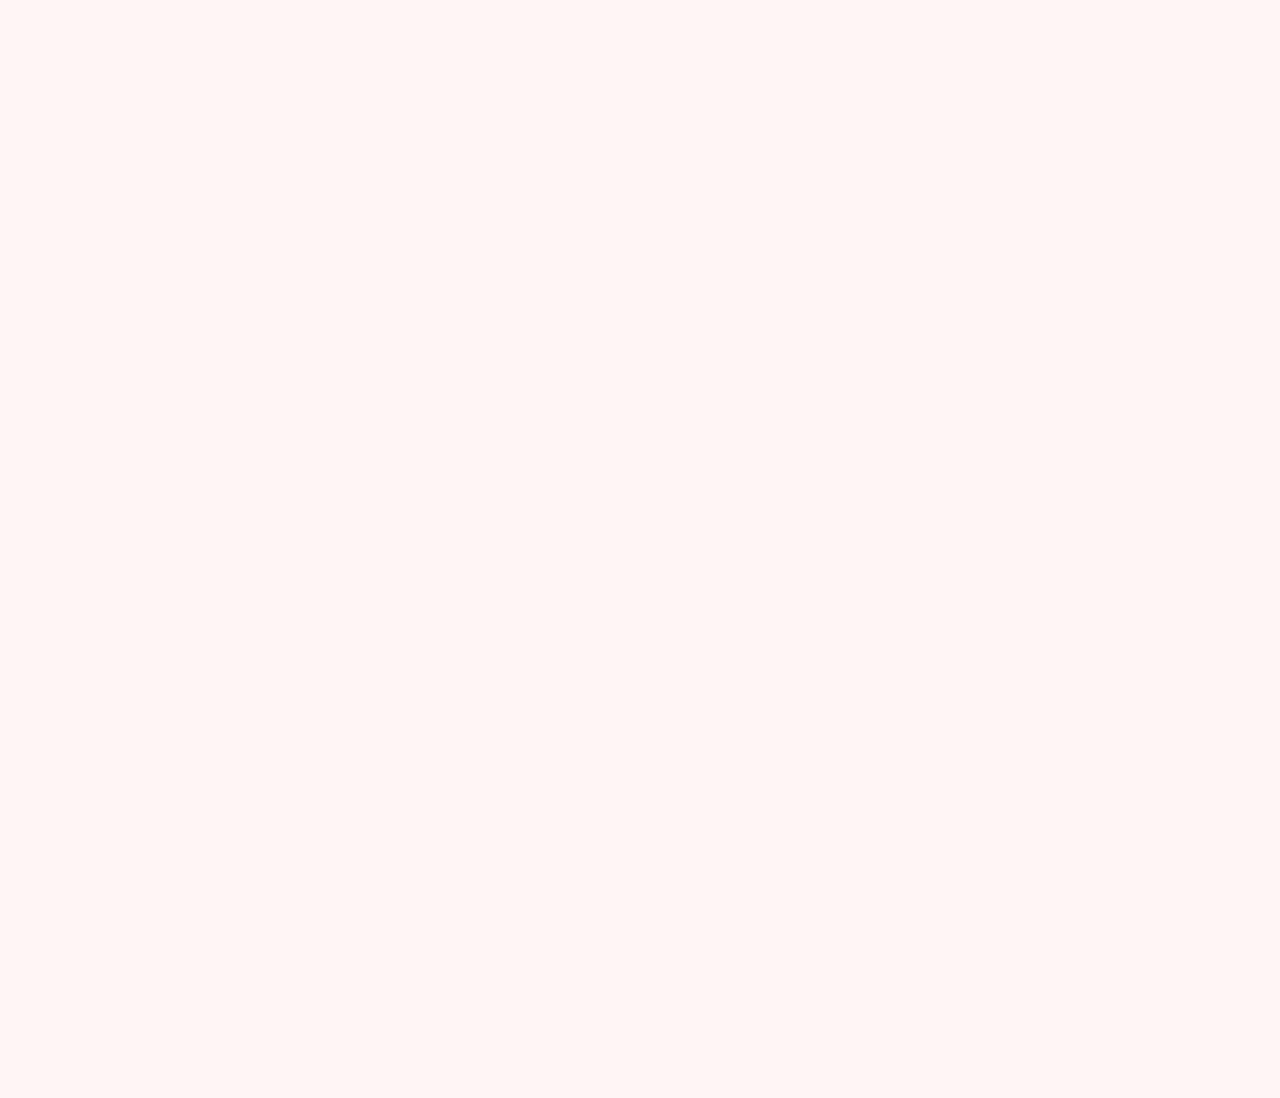
==== index.html @ 0836cf10 "Add files via upload" ====
<!DOCTYPE html>
<html lang="en">
<head>
  <meta charset="UTF-8">
  <meta name="viewport" content="width=device-width, initial-scale=1.0">
  <title>HBD Anishka!</title>
  <link rel="preconnect" href="https://fonts.googleapis.com">
<link rel="preconnect" href="https://fonts.gstatic.com" crossorigin>
<link href="https://fonts.googleapis.com/css2?family=Playfair+Display:ital,wght@0,400..900;1,400..900&display=swap" rel="stylesheet">
<link rel="preconnect" href="https://fonts.googleapis.com">
<link rel="preconnect" href="https://fonts.gstatic.com" crossorigin>
<link href="https://fonts.googleapis.com/css2?family=Dancing+Script:wght@400..700&display=swap" rel="stylesheet">
<link rel="stylesheet" href="/style.css">
<link rel="preconnect" href="https://fonts.googleapis.com">
<link rel="preconnect" href="https://fonts.gstatic.com" crossorigin>
<link href="https://fonts.googleapis.com/css2?family=Roboto:ital,wght@0,100..900;1,100..900&display=swap" rel="stylesheet">
<link rel="preconnect" href="https://fonts.googleapis.com">
<link rel="preconnect" href="https://fonts.gstatic.com" crossorigin>
<link href="https://fonts.googleapis.com/css2?family=DM+Serif+Text:ital@0;1&display=swap" rel="stylesheet">
<link rel="preconnect" href="https://fonts.googleapis.com">
<link rel="preconnect" href="https://fonts.gstatic.com" crossorigin>
<link href="https://fonts.googleapis.com/css2?family=Dancing+Script:wght@400..700&display=swap" rel="stylesheet">

</head>
<style>
  body {
    opacity: 0;
    animation: fadeIn 0.5s ease-in forwards;
  }

  @keyframes fadeIn {
    to {
      opacity: 1;
    }
  }
</style>



<body>
  
   
  <h1 class="hbd">Happy Birthday,</h1>

  <h1 class="ani">Siddhi!</h1>

  <div id="outerp1">
  <div id="innerp1">

  <p>
    Even though we're miles apart, 
    I wanted to create a place 
    just for you...
  </p>

  </div>
  </div>

  <div id="line1"></div>
  <br>


  <div id="buttoncontainer">

  <a href="/promises.html"><button>Promises From My Heart</button></a>
  <a href="reasons.html"><button>28 Reasons I Love You</button></a>
  <a href="/music.html"><button>Whispers in Melody</button></a>
  <a href="/tic-tac-toe.html"><button>Three in a row, Forever to Go</button></a>

  </div>
  
  <div id="line2"></div>

  <style>
    .heart {
      position: relative;
      left: 290px;
      top: -820px;
      width: 50px;
      height: 50px;
      margin: 50px auto;
      background-color: #ff6b6b;
      transform: rotate(45deg);
      animation: pulse 1.5s infinite;
    }
    .heart:before, .heart:after {
      content: "";
      position: absolute;
      width: 50px;
      height: 50px;
      background-color: #ff6b6b;
      border-radius: 50%;
    }
    .heart:before { top: -25px; left: 0; }
    .heart:after { top: 0; left: -25px; }
    @keyframes pulse {
      0% { transform: rotate(45deg) scale(1); }
      50% { transform: rotate(45deg) scale(1.1); }
      100% { transform: rotate(45deg) scale(1); }
    }
  </style>
  
  
  <div class="heart"></div>

  <div class="heart2"></div>
  





  


</body>


</html>
---- style.css ----
h1{
  text-align: center;
  line-height: 0.7em;
}

body{
  background-color: #fff5f5;
  text-align: center;}
  @keyframes fadeIn {
    from { opacity: 0; transform: translateY(20px); }
    to { opacity: 1; transform: translateY(0); }}


.hbd {
 font-family: "Playfair Display";
 font-style: italic;
 font-weight: 700;
 font-size: 3.6em;
 color: rgb(255,158,158);
 margin-top: 65px;
}

.ani{
  font-family: "Dancing Script", cursive;
  font-weight: 900;
  font-size: 4em;
  color: rgb(255,158,158);
  margin-bottom: 20px;
}

#innerp1{
  
  text-align: center;
  width: 320px;
  color: rgb(110,110,110);
  font-family: "DM Serif Text";
  font-weight: 900;
  font-size: 1.15em;
  line-height: 1.3em;
  letter-spacing: 0.1rem;
  
}

#outerp1{
  
  display: flex;
  justify-content: center;
  align-items: center;
 
 
}

#line1{
  max-width: 350px;
  margin: 2rem auto;
  height: 0.2px;
  border-style: dashed;
  border-radius: 10px;
  border-color: rgb(255,158,158);
}

button{
  color: white;
  background-color: #ff9e9e;
  border: none;
  height: 65px;
  width: 290px;
  border-radius: 30px;
  margin-bottom: 30px;
  transition: 0.2s;
  transition-timing-function: ease-in-out;
  text-align: center;
  font-size: 16px;
  font-weight: 800;
  cursor: pointer;
}

#buttoncontainer{
 
  width: 100%;
  height: 400px;
  display: flex;
  flex-direction: column;
  justify-content: center;
  align-items: center;
  

}

#line2{
  max-width: 350px;
  margin: 2rem auto;
  height: 0.2px;
  border-style: dashed;
  border-radius: 10px;
  border-color: rgb(255,158,158);
}

button:hover{
  transform: translateY(-6px);
  background-color: #ff6b6b;
  
}

.heart2 {
  position: relative;
  left: -310px;
  top: -920px;
  width: 50px;
  height: 50px;
  margin: 50px auto;
  background-color: #ff6b6b;
  transform: rotate(45deg);
  animation: pulse 1.5s infinite;
}
.heart2:before, .heart2:after {
  content: "";
  position: absolute;
  width: 50px;
  height: 50px;
  background-color: #ff6b6b;
  border-radius: 50%;
}
.heart2:before { top: -25px; left: 0; }
.heart2:after { top: 0; left: -25px; }
@keyframes pulse {
  0% { transform: rotate(45deg) scale(1); }
  50% { transform: rotate(45deg) scale(1.1); }
  100% { transform: rotate(45deg) scale(1); }
}

#matter {
  font-family: "Roboto";
  font-style: normal;
  font-weight: 700;
  font-size: 3em;
  color: rgb(255,158,158);
  margin-top: 200px;
  line-height: 0.7em;
 }

 #line3{
  max-width: 120px;
  margin: 2rem auto;
  height: 0.2px;
  border-style: solid;
  border-radius: 10px;
  border-color: rgb(255,158,158);
  position: relative;
  top: 15px;
}

#innerp11{
  
  text-align: center;
  width: 320px;
  color: rgb(110,110,110);
  font-family: "DM Serif Text";
  font-weight: 900;
  font-size: 1.15em;
  line-height: 1.3em;
  letter-spacing: 0.1rem;
  
}

#outerp11{
  
  display: flex;
  justify-content: center;
  align-items: center;
}

#promise-outer{
  display: flex;
  justify-content: center;
  align-items: center;
  position: relative;
  top: 40px;
}

.input-wrapper input {
  background-color: #eee;
  border: none;
  padding: 1rem;
  font-size: 1rem;
  width: 13em;
  border-radius: 1rem;
  color: lightcoral;
  box-shadow: 0 0.4rem #dfd9d9;
  cursor: pointer;
}

.input-wrapper input:focus {
  outline-color: lightcoral;
}

#submit-button{
  position: relative;
  top: 50px;
}

#vows{
  font-family: "Roboto";
  font-weight: bold;
  font-style: normal;
  font-weight: 900;
  font-size: 3em;
  color: rgb(255,158,158);
  margin-top: 30px;
  line-height: 0.7em;
  text-align: center;
  justify-content: center;
  position: relative;
 
}

#songs-p1{
  font-family: "Dancing Script", cursive;
  letter-spacing: 0.1em;
  font-size: 24px;
  font-weight: bolder;
  position: relative;
 
  color: rgb(110,110,110);

}


#recone{
  background-color: white;
  height: 256px;
  width: 671px;
  border-style: solid;
  border-radius: 40px;
  border-color: #ff9e9e;
  position: relative;
  left: 160px;
  z-index: 0;
  border-width: 6px;
}

#rectwo{
  background-color: white;
  height: 122px;
  width: 340px;
  border-style: solid;
  border-radius: 20px 40px 20px 20px;
  border-color: #ff9e9e;
  position: relative;
  top: -257px;
  left: 488px;
  border-top-color: white;
  border-right-color: white;
  font-family: "Bagel Fat One";
  font-weight: 900px;
  font-size: 40px;
  color: #ff9e9e;
  align-items: center;
  justify-content: center;
  display: flex;
  border-width: 4px;
}

#tiptoe{
  padding-bottom: 15px;
  padding-right: 30px;
  padding-left: 40px;
  
}

#lyrics01{
  padding-top: 35px;
  padding-left: 70px;
  padding-right: 100px;
  width: 200px;
  letter-spacing: 0.1em;
  font-style: italic;
  font-size: 17px;
  font-weight: 700;
  color: rgb(110,110,110);
}

#lyrics02{
  margin-left: 50px;
  margin-top: 40px;
  width: 250px;
  letter-spacing: 0.1em;
  font-style: italic;
  font-size: 17px;
  font-weight: 700;
  color: rgb(110,110,110);
  
 
}

#lyrics03{
  position:relative;
  left: 400px;
  bottom: 90px;
  width: 200px;
  letter-spacing: 0.1em;
  font-style: italic;
  font-size: 17px;
  font-weight: 700;
  color: rgb(110,110,110);
  
  
  
}


#recthree{
  background-color: white;
  height: 256px;
  width: 671px;
  border-style: solid;
  border-radius: 40px;
  border-color: #ff9e9e;
  position: relative;
  left: 160px;
  z-index: 0;
  border-width: 6px;
}

#recfour{
  background-color: white;
  height: 122px;
  width: 340px;
  border-style: solid;
  border-radius: 20px 40px 20px 20px;
  border-color: #ff9e9e;
  position: relative;
  top: -257px;
  left: 488px;
  border-top-color: white;
  border-right-color: white;
  font-family: "Bagel Fat One";
  font-weight: 900px;
  font-size: 40px;
  color: #ff9e9e;
  align-items: center;
  justify-content: center;
  display: flex;
  border-width: 4px;
}


#lyrics11{
  padding-top: 35px;
  padding-left: 70px;
  padding-right: 100px;
  width: 200px;
  letter-spacing: 0.1em;
  font-style: italic;
  font-size: 17px;
  font-weight: 700;
  color: rgb(110,110,110);
}

#lyrics12{
  margin-left: 50px;
  margin-top: 40px;
  width: 250px;
  letter-spacing: 0.1em;
  font-style: italic;
  font-size: 17px;
  font-weight: 700;
  color: rgb(110,110,110);
}

#lyrics13{
  position:relative;
  left: 400px;
  bottom: 90px;
  width: 200px;
  letter-spacing: 0.1em;
  font-style: italic;
  font-size: 17px;
  font-weight: 700;
  color: rgb(110,110,110);
}

#wouldyoumind{
  padding-bottom: 10px;
  padding-right: 20px;
  padding-left: 0px;
  width: 280px;
}


#recfive{
  background-color: white;
  height: 256px;
  width: 671px;
  border-style: solid;
  border-radius: 40px;
  border-color: #ff9e9e;
  z-index: 0;
  position: relative;
  left: 1010px;
  bottom: 815px;
  border-width: 6px;
}

#recseven{
  background-color: white;
  height: 256px;
  width: 671px;
  border-style: solid;
  border-radius: 40px;
  border-color: #ff9e9e;
  z-index: 0;
  position: relative;
  left: 1010px;
  bottom: 688px;
  border-width: 6px;
}

#recsix{

  background-color: white;
  height: 122px;
  width: 340px;
  border-style: solid;
  border-radius: 20px 40px 20px 20px;
  border-color: #ff9e9e;
  border-top-color: white;
  border-right-color: white;
  font-family: "Bagel Fat One";
  font-weight: 900px;
  font-size: 40px;
  color: #ff9e9e;
  align-items: center;
  justify-content: center;
  display: flex;
  position: relative;
  bottom: 90px;
  left: 325px;
  border-width: 4px;


}

#receight{
  background-color: white;
  height: 122px;
  width: 340px;
  border-style: solid;
  border-radius: 20px 40px 20px 20px;
  border-color: #ff9e9e;
  border-top-color: white;
  border-right-color: white;
  font-family: "Bagel Fat One";
  font-weight: 900px;
  font-size: 40px;
  color: #ff9e9e;
  align-items: center;
  justify-content: center;
  display: flex;
  position: relative;
  top: 5px;
  left: 325px;
  border-width: 4px;
  

}

#blue{
  padding-right: 30px;
  padding-bottom: 13px;
  padding-left: 10px;
}

#lyrics31{
  padding-top: 35px;
  padding-left: 70px;
  padding-right: 100px;
  width: 200px;
  letter-spacing: 0.1em;
  font-style: italic;
  font-size: 17px;
  font-weight: 700;
  color: rgb(110,110,110);
}

#lyrics32{
  width: 250px;
  letter-spacing: 0.1em;
  font-style: italic;
  font-size: 17px;
  font-weight: 700;
  color: rgb(110,110,110);
  position: relative;
  bottom: 75px;
  left: 50px;
}

#lyrics33{
  width: 250px;
  letter-spacing: 0.1em;
  font-style: italic;
  font-size: 17px;
  font-weight: 700;
  color: rgb(110,110,110);
  position: relative;
  left: 365px;
  bottom: 145px;
}

#wannabeyours{
  width: 200px;
  line-height: 1em;
  position: relative;
  left: -20px;
  bottom: 8px;
}

#lyrics41{
  width: 200px;
  letter-spacing: 0.1em;
  font-style: italic;
  font-size: 17px;
  font-weight: 700;
  color: rgb(110,110,110);
  position: relative;
  bottom: 100px;
  left: 50px;
}

#lyrics42{
  width: 200px;
  letter-spacing: 0.1em;
  font-style: italic;
  font-size: 17px;
  font-weight: 700;
  color: rgb(110,110,110);
  position: relative;
  bottom: 45px;
  left: 60px;
}

#lyrics43{
  width: 200px;
  letter-spacing: 0.1em;
  font-style: italic;
  font-size: 17px;
  font-weight: 700;
  color: rgb(110,110,110);
  position: relative;
  bottom: 95px;
  left: 400px;
  
}

#playPauseBtn{
  width: 60px;
  position: relative;
  top: 8px;
  height: 60px;
}
 
#playPauseBtn2{
  width: 60px;
  position: relative;
  top: 8px;
  height: 60px;
  right: 30px;
  
}
 
#playPauseBtn3{
  width: 60px;
  position: relative;
  top: 9px;
  left: 20px;
  height: 60px;
}

#playPauseBtn4{
  width: 60px;
  position: relative;
  top: 8px;
  height: 60px;
  right: 0px;
}
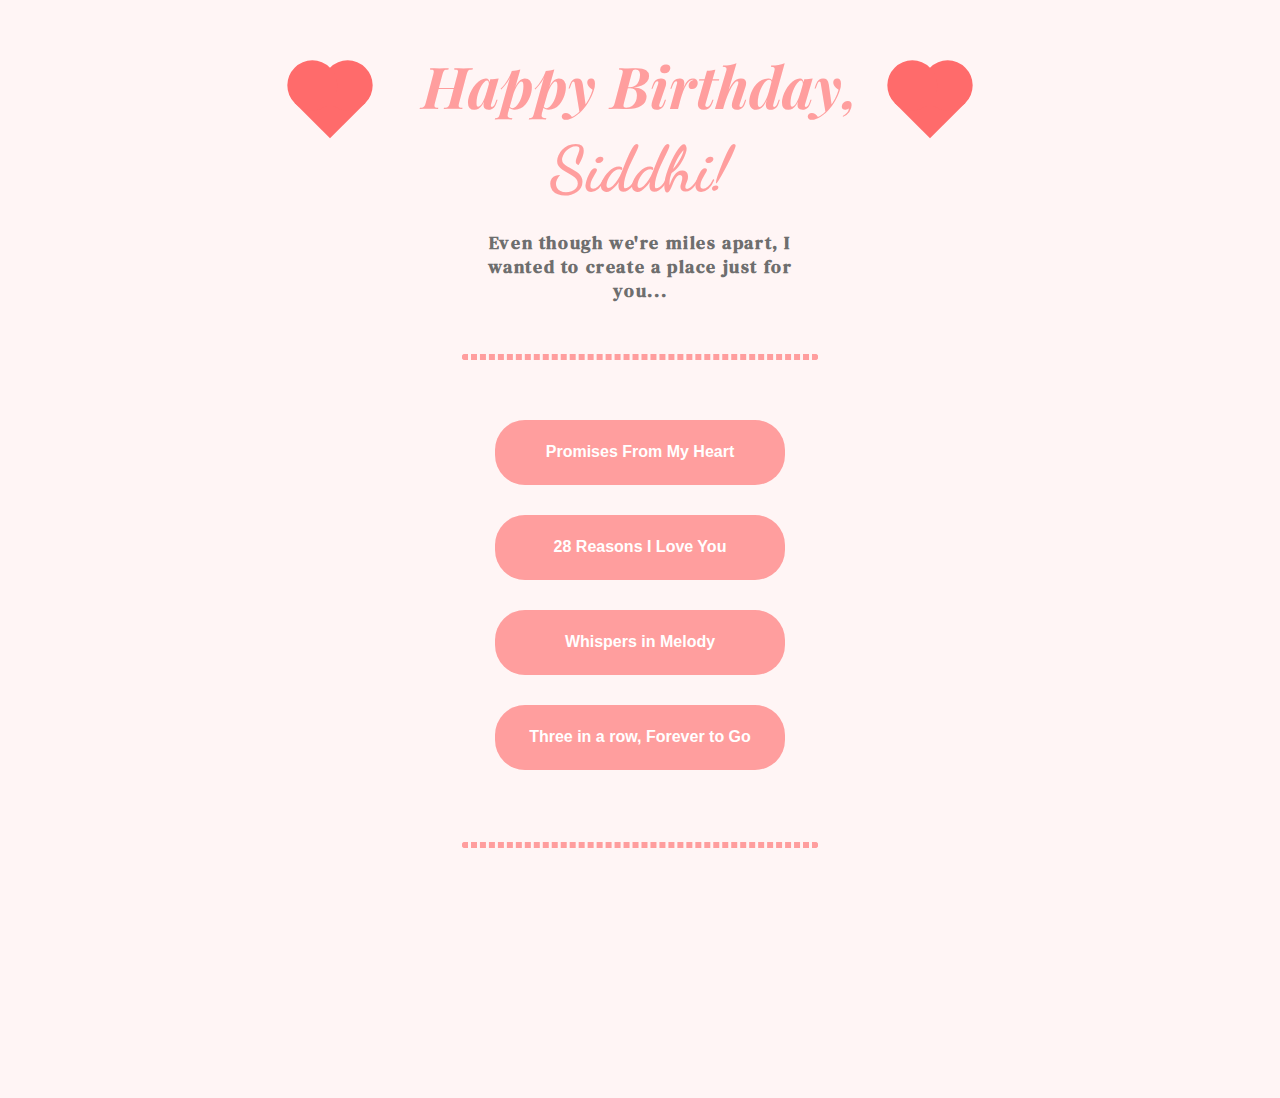
==== commit a7dbdc05: "Update index.html" ====
--- a/index.html
+++ b/index.html
@@ -4,13 +4,14 @@
   <meta charset="UTF-8">
   <meta name="viewport" content="width=device-width, initial-scale=1.0">
   <title>HBD Anishka!</title>
+  <link rel="stylesheet" href="/style.css">
   <link rel="preconnect" href="https://fonts.googleapis.com">
 <link rel="preconnect" href="https://fonts.gstatic.com" crossorigin>
 <link href="https://fonts.googleapis.com/css2?family=Playfair+Display:ital,wght@0,400..900;1,400..900&display=swap" rel="stylesheet">
 <link rel="preconnect" href="https://fonts.googleapis.com">
 <link rel="preconnect" href="https://fonts.gstatic.com" crossorigin>
 <link href="https://fonts.googleapis.com/css2?family=Dancing+Script:wght@400..700&display=swap" rel="stylesheet">
-<link rel="stylesheet" href="/style.css">
+
 <link rel="preconnect" href="https://fonts.googleapis.com">
 <link rel="preconnect" href="https://fonts.gstatic.com" crossorigin>
 <link href="https://fonts.googleapis.com/css2?family=Roboto:ital,wght@0,100..900;1,100..900&display=swap" rel="stylesheet">
@@ -22,18 +23,6 @@
 <link href="https://fonts.googleapis.com/css2?family=Dancing+Script:wght@400..700&display=swap" rel="stylesheet">
 
 </head>
-<style>
-  body {
-    opacity: 0;
-    animation: fadeIn 0.5s ease-in forwards;
-  }
-
-  @keyframes fadeIn {
-    to {
-      opacity: 1;
-    }
-  }
-</style>
 
 
 
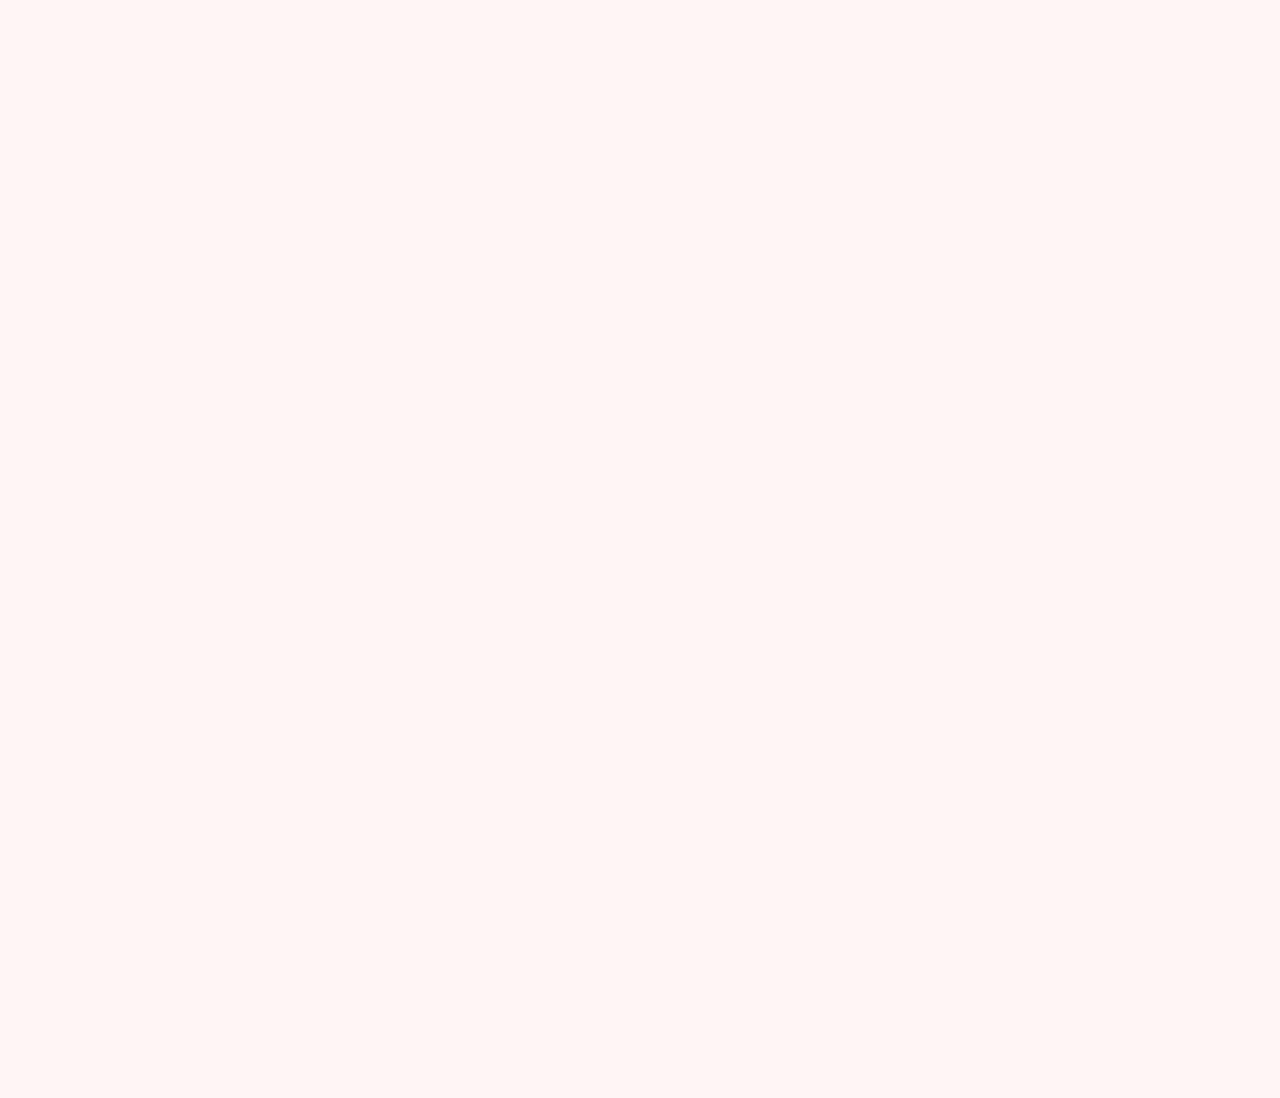
==== commit 7624364e: "Update index.html" ====
--- a/index.html
+++ b/index.html
@@ -4,7 +4,7 @@
   <meta charset="UTF-8">
   <meta name="viewport" content="width=device-width, initial-scale=1.0">
   <title>HBD Anishka!</title>
-  <link rel="stylesheet" href="/style.css">
+  <link rel="stylesheet" href="/style.css" type="text/css">
   <link rel="preconnect" href="https://fonts.googleapis.com">
 <link rel="preconnect" href="https://fonts.gstatic.com" crossorigin>
 <link href="https://fonts.googleapis.com/css2?family=Playfair+Display:ital,wght@0,400..900;1,400..900&display=swap" rel="stylesheet">
--- a/style.css
+++ b/style.css
@@ -1,3 +1,16 @@
+
+ body {
+    opacity: 0;
+    animation: fadeIn 0.5s ease-in forwards;
+  }
+
+  @keyframes fadeIn {
+    to {
+      opacity: 1;
+    }
+  }
+
+
 h1{
   text-align: center;
   line-height: 0.7em;
